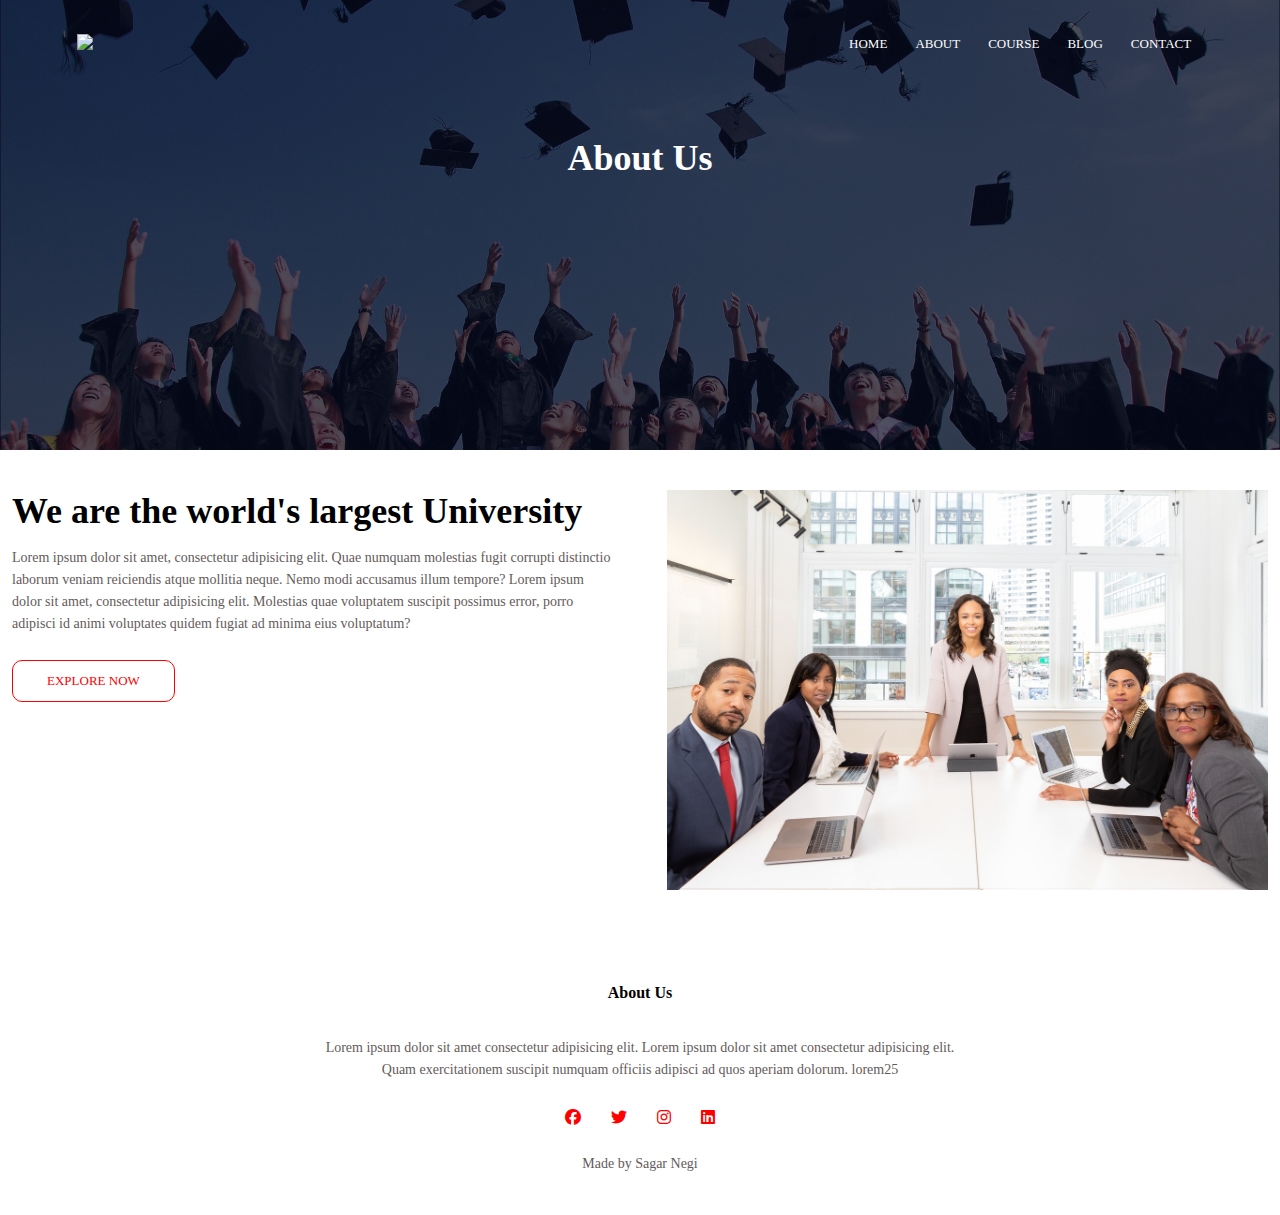
==== pages/aboutus.html @ 2310cab5 "Add files via upload" ====
<!DOCTYPE html>
<html lang="en">
<head>
    <meta charset="UTF-8">
    <meta name="viewport" content="width=device-width, initial-scale=1.0">
    <title>University Website</title>
    <link rel="stylesheet" href="../style.css">
    <link rel="stylesheet" href="https://cdnjs.cloudflare.com/ajax/libs/font-awesome/6.2.1/css/all.min.css">
</head>
<body>
    <section class="Sub-header">
        <nav>
            <a href="../index.html">
                <img src="./images/logo.png"></a>
                <div class="nav-links" id="navlinks">
                    <i  id="icon" class="fa-solid fa-xmark" onclick="hideMenu()"></i>
                    <ul>
                        <li><a href="../index.html">HOME</a></li>
                        <li><a href="./aboutus.html">ABOUT</a></li>
                        <li><a href="./courses.html">COURSE</a></li>
                        <li><a href="./blog.html">BLOG</a></li>
                        <li><a href="./contact.html">CONTACT</a></li>
                    </ul>
                </div>
                <i id="icon" class="fa-solid fa-bars" onclick="showMenu()"></i>
        </nav>
        <h1>About Us</h1>
    </section>

    <!-- about us content -->

    <div class="row">
        <div class="about-col">
            <h1>We are the world's largest University</h1>
            <p>Lorem ipsum dolor sit amet, consectetur adipisicing elit. Quae numquam molestias fugit corrupti distinctio laborum veniam reiciendis atque mollitia neque. Nemo modi accusamus illum tempore? Lorem ipsum dolor sit amet, consectetur adipisicing elit. Molestias quae voluptatem suscipit possimus error, porro adipisci id animi voluptates quidem fugiat ad minima eius voluptatum?</p>
            <a class="hero-btn red-btn" href="">EXPLORE NOW</a>
        </div>
        <div class="about-col">
            <img src="../images/about.jpg">
        </div>
    </div>

    <!-- Footer -->
    
    <section class="footer" id="About us">
        <h4>About Us</h4>
        <p>Lorem ipsum dolor sit amet consectetur adipisicing elit. Lorem ipsum dolor sit amet consectetur adipisicing elit.<br> Quam exercitationem suscipit numquam officiis adipisci ad quos aperiam dolorum. lorem25</p>
        <div class="icons">
            <i class="fa-brands fa-facebook"></i>
            <i class="fa-brands fa-twitter"></i>
            <i class="fa-brands fa-instagram"></i>
            <i class="fa-brands fa-linkedin"></i>
        </div>
        <p>Made by Sagar Negi </p>
    </section>
    <!-- Toggle Menu -->
    <script src="../index.js"></script>

</body>
</html>
---- style.css ----
*{
    margin: 0;
    padding: 0;
    box-sizing: border-box;
    font-family: Georgia, 'Times New Roman', Times, serif;
}
.header{
    min-height: 100vh;
    width: 100%;
    background-image: linear-gradient(rgba(4,9,30,0.7),rgba(4,9,30,0.7)),url(./images/banner.png);
    background-position: center;
    background-size: cover;
    position: relative;
}
nav{
    display: flex;
    padding: 2% 6%;
    justify-content: space-between;
    align-items: center;
}
nav img{
    width: 150px;
}
.nav-links{
    flex: 1;
    text-align: right;
}
.nav-links ul li{
    list-style: none;
    display: inline-block;
    padding: 8px 12px;
    position: relative;
}
.nav-links ul li a{
    color: white;
    text-decoration: none;
    font-size: 13px;
}
.nav-links ul li::after{
    content: '';
    width: 0%;
    height: 2px;
    background-color: red;
    display: block;
    margin: auto;
    transition: 0.5s ;
}
.nav-links ul li:hover::after{
    width: 100%;
}
.text-box{
    width: 90%;
    color: white;
    position: absolute;
    top: 50%;
    left: 50%;
    transform: translate(-50% ,-50%);
    text-align: center;
}
.text-box h1{
    font-size: 62px;
}
.text-box p{
    margin: 10px 0 40px;
    font-size: 14px;
    color: white;
}
.hero-btn{
    display: inline-block;
    text-decoration: none;
    color: white;
    border: 1px solid white;
    padding: 12px 34px;
    font-size: 13px;
    background: transparent;
    position: relative;
    cursor: pointer;
    border-radius: 10px;
}
.hero-btn:hover{
    border: 1px solid red;
    background-color: red ;
    transition: 1s;
}
nav #icon{
    display: none;
}
@media(max-width: 700px){.text-box h1{
        font-size: 30px;
    }
    .nav-links ul li{
        display: block;
    }
    .nav-links{
        position: fixed;
        background: red;
        height: 100vh;
        width: 200px;
        top: 0;
        right: -200px;
        text-align: left;
        z-index: 2;
        transition: 1s;
    }
    nav #icon{
        display: block;
        color: white;
        margin: 10px;
        font-size: 22px;
        cursor: pointer;
    }
    .nav-links ul{
        padding: 30px;
    }
}

/* course */

.course{
    width: 80%;
    margin: auto;
    text-align: center;
    padding-top: 100px;
}
h1{
    font-size: 36px;
    font-weight: 600;
}
p{
    color: rgb(101, 90, 90);
    font-size: 14px;
    font-weight: 300;
    line-height: 22px;
    padding: 10px;
}
.row{
    display: flex;
    margin: 10px;
    justify-content: space-between;

}
.course-col{
    flex-basis: 31%;
    background-color: antiquewhite;
    border-radius: 10px;
    margin-bottom: 5%;
    padding: 20px 12px;
    transition: 0.5s;
}
h3{
    text-align: center;
    font-weight: 600;
    margin: 10px 0;
}
.course-col:hover{
    box-shadow: 0 0 20px 0px rgba(0, 0, 0, 0.3);
}
@media (max-width: 700px) {
    .row{
        flex-direction: column;
    } 
}

/* campus */

.campus{
    width: 80%;
    margin: auto;
    padding-top: 50px;
    text-align: center;
}
.campus-col{
    flex-basis: 32%;
    border-radius: 10px;
    margin-bottom: 30px;
    position: relative;
    overflow: hidden;
}
.campus-col img{
    width: 100%;
    display: block;
}
.layer{
    background: transparent;
    height: 100%;
    width: 100%;
    position: absolute;
    top: 0;
    left: 0;
    transition: 0.5s;
}
.layer:hover{
    background: rgba(0, 0, 0, 0.5);
}
.layer h3{
    width: 100%;
    font-weight: 500;
    color: white;
    font-size: 26px;
    bottom: 0;
    left: 50%;
    transform: translateX(-50%);
    position: absolute;
    opacity: 0;
    transition: 0.5s;
}
.layer:hover h3{
    bottom: 50%;
    opacity: 1;
}

/* facilities */

.facilities{
    width: 80%;
    text-align: center;
    margin: auto;
    padding-top: 100px;
}
.facilities-col{
    flex-basis: 31%;
    border-radius: 10px;
    margin-bottom: 5%;
    text-align: left;
}
.facilities-col img{
    width: 100%;
    border-radius: 10px;
}
.facilities-col p{
    padding: 0;    
}
.facilities-col h3{
    margin-top: 16px;
    margin-bottom: 15px;
    text-align: left;
}

/* testimonial */

.testimonials{
    width: 80%;
    margin: auto;
    padding-top: 100px;
    text-align: center;  
}
.testimonial-col{
    flex-basis: 44%;
    border-radius: 10px;
    margin-bottom: 5%;
    text-align: left;
    background: rgb(250, 205, 205);
    padding: 25px;
    cursor: pointer;
    display: flex;
    transition: 0.5s;
}
.testimonial-col:hover{
    box-shadow: 0 0 20px 0px rgba(0, 0, 0, 0.3);
}
.testimonial-col img{
    height: 40px;
    margin-left: 5px;
    margin-right: 30px;
    border-radius: 50%;
}
.testimonial-col p{
    padding: 0;
}
.testimonial-col h3{
    margin-top: 15px;
    text-align: left;
}
.testimonial-col i{
    color: red;
}
@media(max-width: 700px){
    .testimonial-col img{
        margin-left: 0;
        margin-right: 15px;
        border-radius: 50%;
    }
}

/* call to action */

.cta{
    margin: 100px auto;
    width: 80%;
    background-image: linear-gradient(rgba(0,0,0,0.7),rgba(0,0,0,0.7)),url(./images/banner2.jpg);
    background-position: center;
    background-size: cover;
    border-radius: 10px;
    text-align: center;
    padding: 100px 0;
}
.cta h1{
    color: white;
    margin-bottom: 40px;
    padding: 0;
}
@media(max-width: 700px){
    .cta h1{
        font-size: 24px;
    }
}

/* Footer */

.footer{
    width: 100%;
    text-align: center;
    padding: 30px 0;
}
.footer h4{
    margin-bottom: 25px;
    margin-top: 20px;
    font-weight: 600;
}
.icons i{
    color: red;
    margin: 0 13px;
    cursor: pointer;
    padding: 18px 0    
}


/* About Us Page */

.Sub-header{
    height: 50vh;
    width: 100%;
    background-image: linear-gradient(rgba(4,9,30,0.7),rgba(4,9,30,0.7)),url(./images/background.jpg);
    background-position: center;
    background-size: cover;
    text-align: center;
    color: white;
}
.Sub-header h1{
    margin-top: 50px;
}
.about-us{
    width: 80%;
    margin: auto;
    padding-top: 80px;
    padding-bottom: 50px;
}
.about-col{
    flex-basis: 48%;
    padding: 30px 2px;
}
.about-col img{
    width: 100%;
}
.about-col h1{
    padding-top: 0;
}
.about-col p{
    padding: 15px 0 25px;
}
.red-btn{
    border: 1px solid red ;
    background: transparent;
    color: red;
}
.red-btn:hover{
    color: white;
}

/* blog-content */

.blog-content{
    width: 80%;
    margin: auto;
    padding: 60px 0;
}
.blog-left{
    flex-basis: 65%;
}
.blog-left img{
    width: 100%;
}
.blog-left h2{
    color: black;
    font-weight: 600;
    margin: 30px 0;
}
.blog-left p{
    color: rgb(81, 77, 77);
    padding: 0;
}
.blog-right{
    flex-basis: 32%;
}
.blog-right h3{
    background: red;
    color: white;
    padding: 7px 0;
    font-size: 16px;
    margin-bottom: 20px;
}
.blog-right div{
    display: flex;
    align-items: center;
    justify-content: space-between;
    color: rgb(111, 105, 105);
    padding: 8px;
    box-sizing: border-box;
}
.comment-box{
    border: 1px solid black;
    margin: 50px 0;
    padding: 10px 20px;
}
.comment-box h3{
    text-align: left;
}
.comment-form input, .comment-form textarea{
    width: 100%;
    padding: 10px;
    margin: 15px 0;
    box-sizing: border-box;
    border: none;
    outline: none;
    background: rgb(230, 223, 223);
}
.comment-form button{
    margin: 10px 0;
}
@media(max-width: 700px){
    .sub-header h1{
        font-size: 24px;
    }
}

/* contact us page */

.location{
    width: 80%;
    margin: auto;
    padding: 80px 0;
}
.location iframe{
    width: 100%;
}
.contact-us{
    width: 80%;
    margin: auto;
}
.contact-col{
    flex-basis: 40%;
    margin-bottom: 30px;
}
.contact-col div{
    display: flex;
    align-items: center;
    margin-bottom: 40px;
}
.contact-col div i{
    font-size: 20px;
    color: red;
    margin-right: 10px;
}
.contact-col div p{
    padding: 0;
}
.contact-col div h5{
    font-size: 20px;
    margin-bottom: 5px;
    color: rgb(98, 91, 91);
    font-weight: 400;
}
.contact-col input, .contact-col textarea{
    width: 100%;
    padding: 15px;
    margin-bottom: 17px;
    outline: none;
    border: 1px solid black;
    box-sizing: border-box;
}
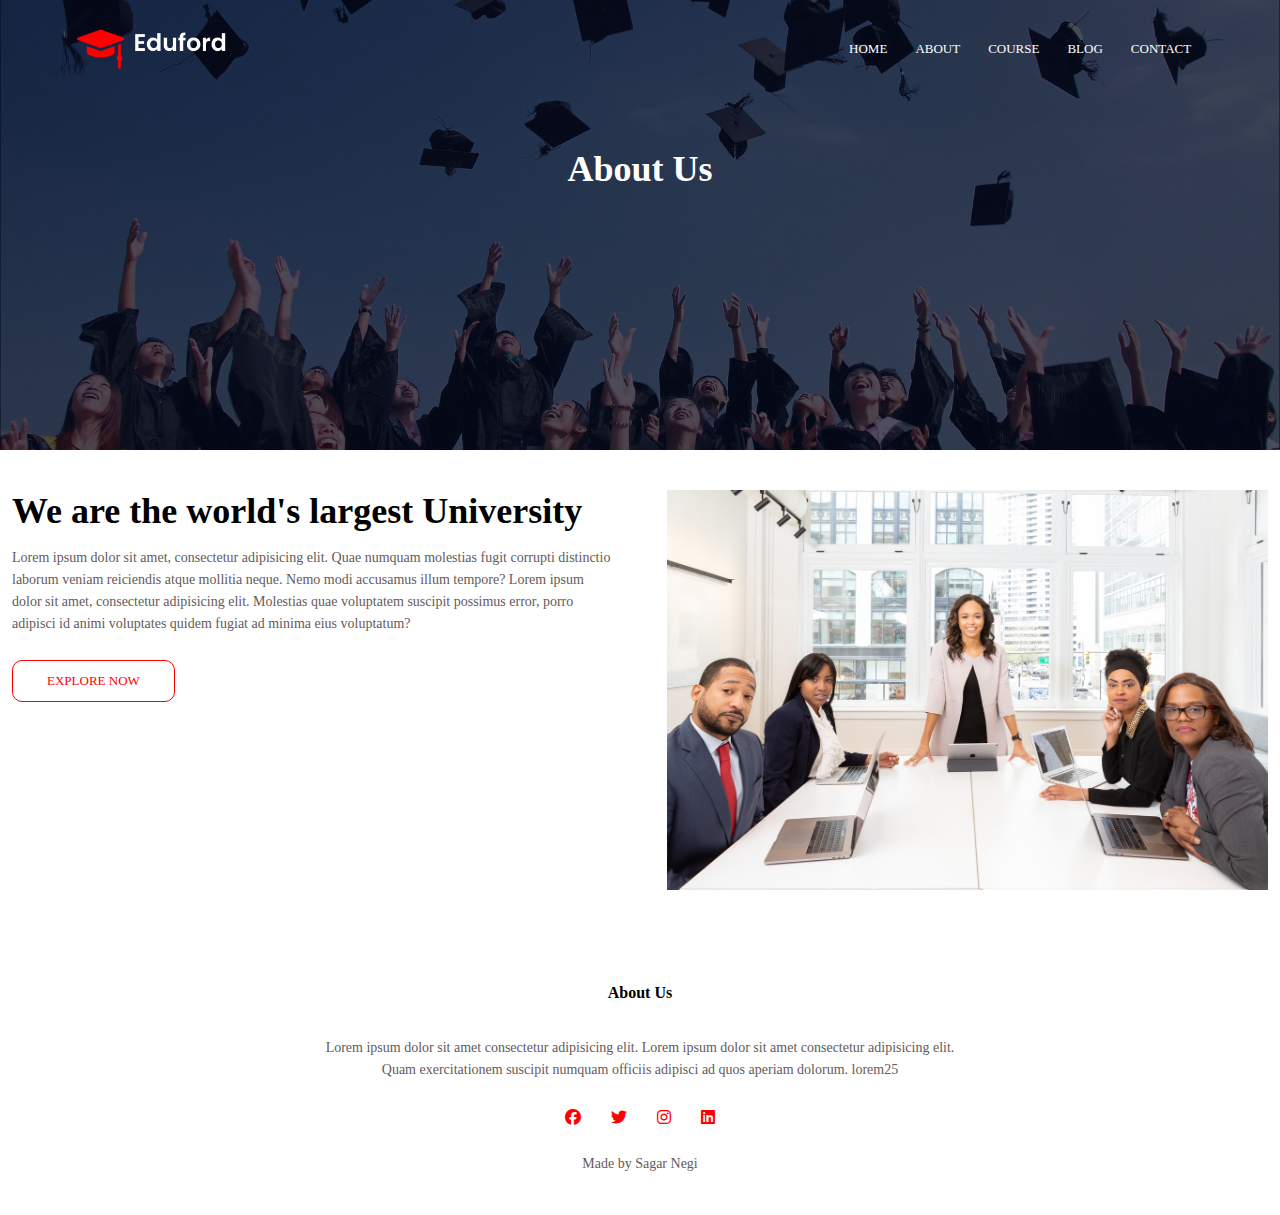
==== commit 46ed1371: "" ====
--- a/pages/aboutus.html
+++ b/pages/aboutus.html
@@ -11,7 +11,7 @@
     <section class="Sub-header">
         <nav>
             <a href="../index.html">
-                <img src="./images/logo.png"></a>
+                <img src="../images/logo.png"></a>
                 <div class="nav-links" id="navlinks">
                     <i  id="icon" class="fa-solid fa-xmark" onclick="hideMenu()"></i>
                     <ul>
